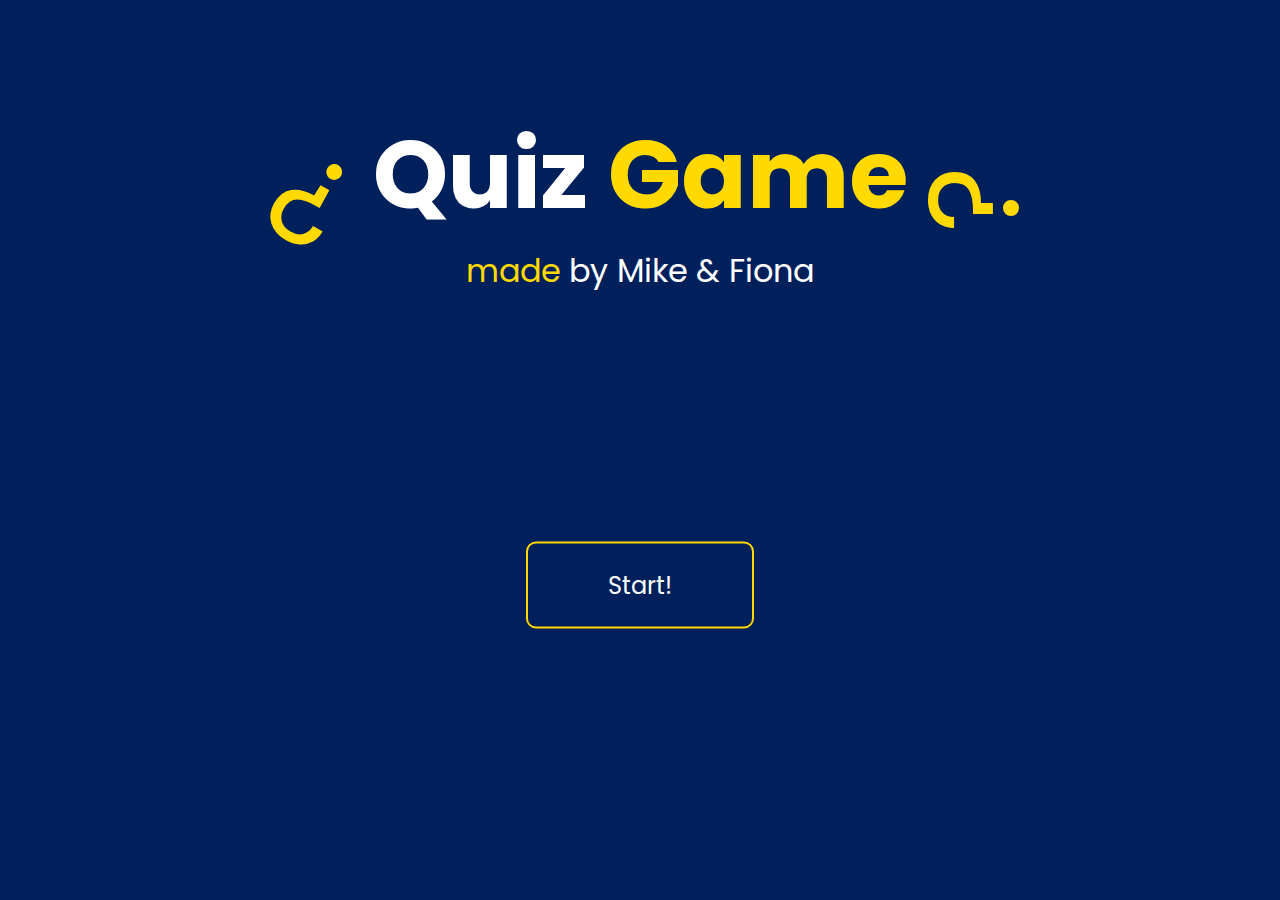
==== index.html @ e265a7c2 "Added pageOne with Question" ====
<!DOCTYPE html>
<html lang="en">
  <head>
    <meta charset="UTF-8" />
    <meta name="viewport" content="width=device-width, initial-scale=1.0" />
    <meta http-equiv="X-UA-Compatible" content="IE=edge" />
    <meta name="viewport" content="width=device-width, initial-scale=1.0" />
    <link rel="preconnect" href="https://fonts.googleapis.com" />
    <link rel="preconnect" href="https://fonts.gstatic.com" crossorigin />
    <link
      href="https://fonts.googleapis.com/css2?family=Poppins:wght@300;400;500;700&display=swap"
      rel="stylesheet"
    />
    <link rel="stylesheet" href="style.css" />
    <title>Quiz game | Mike&Fiona</title>
  </head>
  <body>
    <!-- Header -->
    <header>
      <span class="yellow-qm qmOne">?</span>
      <section class="header-text">
        <h1>Quiz <span class="yellow-h">Game</span></h1>
        <p>
          <span class="yellow-p">made</span> by Mike<span class="yellow-p"></span>
            & </span
          >Fiona
        </p>
      </section>
      <span class="yellow-qm qmTwo">?</span>
    </header>
    <a href="./pageOne.html">Start!</a>
  </body>
  <!-- Feel free to add whatever you want:) -->
</html>
---- style.css ----
* {
  margin: 0;
  padding: 0;
  font-family: "Poppins", sans-serif;
  box-sizing: border-box;
}
body {
  width: 80%;
  margin: 0 auto;
  background-color: #00205b;
}

/* header */

header {
  align-self: center;
  text-align: center;
  color: #fff;
  display: flex;
  align-items: center;
  justify-content: center;
  margin-top: 10%;
}

header span.yellow-qm {
  color: #ffd900;
  font-size: 8rem;
  margin: 0 2rem;
}
.qmOne {
  transform: rotate(-150deg);
}
.qmTwo {
  transform: rotate(-90deg);
}

.header-text h1 {
  font-size: 6rem;
}

.header-text p {
  font-size: 2rem;
}

.yellow-h,
.yellow-p {
  color: #ffd900;
}

/* button */
a {
  border: solid 0.125rem #ffd900;
  padding: 1.5rem 5rem;
  border-radius: 0.625rem;
  text-decoration: none;
  color: #fff;
  position: absolute;
  top: 65%;
  left: 50%;
  transform: translate(-50%, -50%);
  font-weight: 400;
  font-size: 1.5rem;
  background-color: transparent;
  transition: all 0.65s linear 200ms;
}

a:hover {
  background-color: rgba(255, 217, 0, 0.6);
}

/* feel free whatever you want:) */
.question-container{
  display: flex;
  align-items: flex-start;
  justify-content: center;
  margin-top:15%;
}

form{
  display: flex;
  flex-direction: column;
  background-color: #00205b;
  align-items: flex-start;
  width: 50%;
  
}

form p {
  width: 100%;
  background-color: rgba(255, 217, 0, 0.6);
  font-size: 2rem;
  color: #00205b;
  border-bottom: solid #00205b 2px;
  padding:2rem;
  margin-bottom: 2rem;
}

label {
  background-color: rgba(255, 217, 0, 0.6);
  color: #00205b;
  width: 100%;
  padding:1rem;
}

label:hover {
  background-color: lightslategray;
}
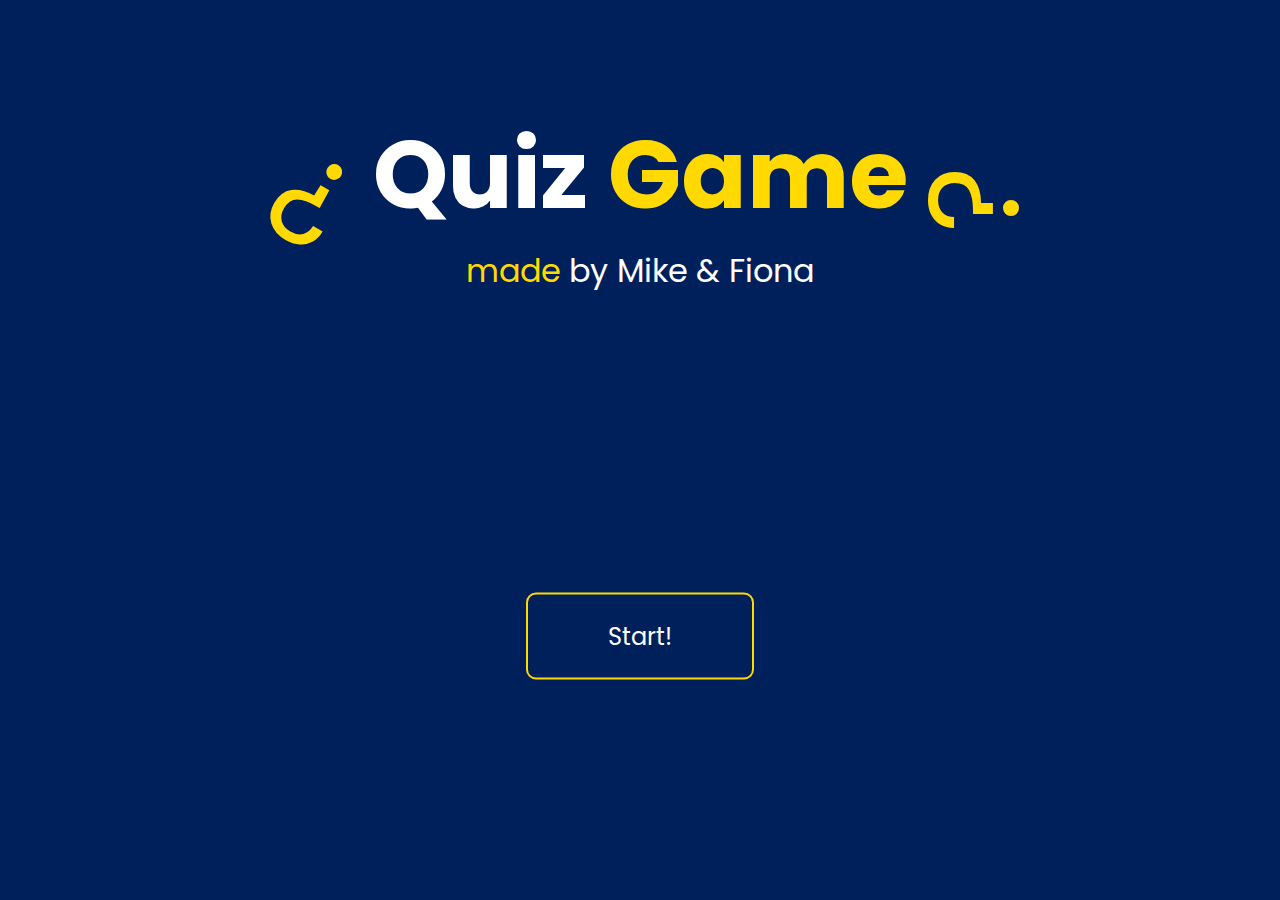
==== commit e3b2a5d9: "Added results page and fixed q2/3 buttons" ====
--- a/index.html
+++ b/index.html
@@ -12,7 +12,7 @@
       rel="stylesheet"
     />
     <link rel="stylesheet" href="style.css" />
-    <title>Quiz game | Mike&Fiona</title>
+    <title>Quiz game</title>
   </head>
   <body>
     <!-- Header -->
@@ -28,7 +28,6 @@
       </section>
       <span class="yellow-qm qmTwo">?</span>
     </header>
-    <a href="./pageOne.html">Start!</a>
+    <a href="./questionPage.html">Start!</a>
   </body>
-  <!-- Feel free to add whatever you want:) -->
 </html>
--- a/style.css
+++ b/style.css
@@ -48,6 +48,11 @@
 }
 
 /* button */
+.play-again a {
+  top: 40%;
+  font-size: 1.2rem;
+}
+
 a {
   border: solid 0.125rem #ffd900;
   padding: 1.5rem 5rem;
@@ -62,6 +67,7 @@
   font-size: 1.5rem;
   background-color: transparent;
   transition: all 0.65s linear 200ms;
+  margin-top: 4%;
 }
 
 a:hover {
@@ -73,7 +79,7 @@
   display: flex;
   align-items: flex-start;
   justify-content: center;
-  margin-top:15%;
+  margin-top:6%;
 }
 
 form{
@@ -82,26 +88,109 @@
   background-color: #00205b;
   align-items: flex-start;
   width: 50%;
-  
 }
 
 form p {
   width: 100%;
-  background-color: rgba(255, 217, 0, 0.6);
-  font-size: 2rem;
+  background-color:rgba(248, 247, 56, 0.82);
+  font-size: 1.8rem;
   color: #00205b;
   border-bottom: solid #00205b 2px;
   padding:2rem;
   margin-bottom: 2rem;
+  border-width: 2px;
+  border-style: outset;
+  border-color: buttonborder;
+  border-image: initial;
+  border-radius: 12px;
 }
 
-label {
-  background-color: rgba(255, 217, 0, 0.6);
+input {
+  background-color: rgba(248, 247, 56, 0.82);
   color: #00205b;
   width: 100%;
   padding:1rem;
+  font-size: 1.2rem;
+  text-align: left;
+  border-radius: 12px;
+  transition: all 0.2s linear 100ms;
 }
 
-label:hover {
+input[type=submit]:hover {
   background-color: lightslategray;
-}+}
+
+.pageOne-body{
+  width: 100%;
+}
+
+.score-board{
+  margin-top:1rem;
+  font-size: 2rem;
+  display: flex;
+  flex-direction: row;
+  justify-content: space-between;
+  border-radius: 12px;
+  color:#00205b;
+  background-color: rgba(248, 247, 56, 0.82);
+  padding: 1.5rem;
+}
+
+.results-box{
+  display: flex;
+  flex-direction: column;
+  align-items: center;
+}
+
+#result {
+  justify-self: center;
+  padding: 10% 5%;
+  color:rgba(248, 247, 56, 0.82);
+  border: rgba(248, 247, 56, 0.82) solid 5px;
+  border-radius: 25px;
+  font-size: 1.5rem;
+}
+
+.lower{
+  font-size: 4rem;
+  padding: 10px;
+  margin-bottom: 3%;
+}
+
+/* Screens less than 880px */
+@media (max-width: 880px) {
+  form{
+    width:80%;
+  }
+
+  .results-box{
+    display: flex;
+    flex-direction: column;
+    justify-content: center;
+  }
+  .lower{
+    font-size: 1.2rem;
+  }
+
+  p#result{
+    font-size: 0.9rem;
+  }
+  
+ a {
+  position: absolute;
+  top: 30%;
+  font-size: 0.9rem;
+  margin-top: 5%;
+  }
+}
+
+/* Screens less than 600px */
+@media (max-width: 600px) {
+  form p{
+    font-size:1rem;
+    padding:1rem;
+  }
+  input {
+    font-size:0.8rem;
+  }
+}
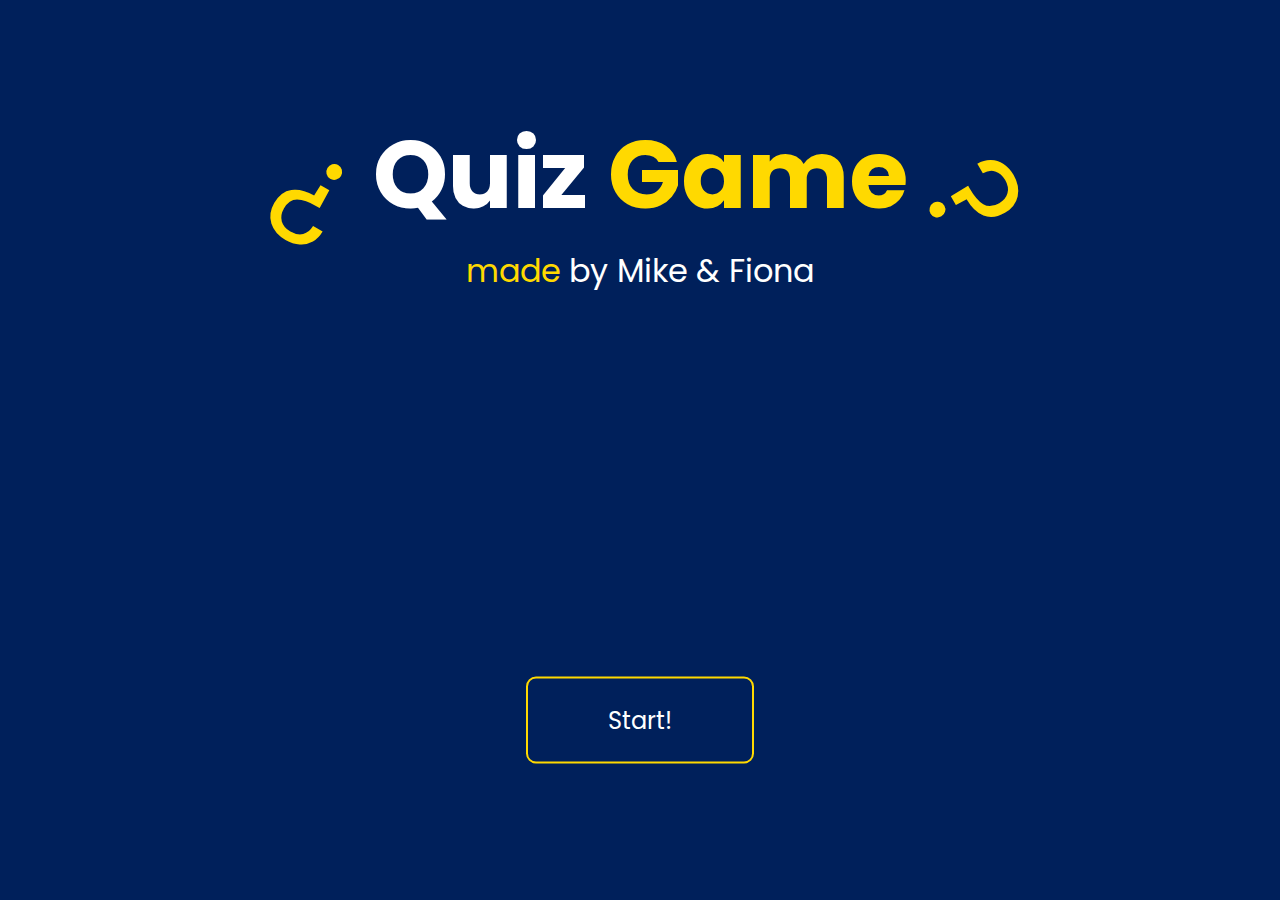
==== commit 7aacb1d8: "added media queries for smaller screens" ====
--- a/index.html
+++ b/index.html
@@ -26,7 +26,7 @@
           >Fiona
         </p>
       </section>
-      <span class="yellow-qm qmTwo">?</span>
+      <span class="yellow-qm qmTwo">?</span></p>
     </header>
     <a href="./questionPage.html">Start!</a>
   </body>
--- a/style.css
+++ b/style.css
@@ -8,15 +8,18 @@
   width: 80%;
   margin: 0 auto;
   background-color: #00205b;
+  display: flex;
+  flex-direction: column;
+  align-items: center;
+  justify-content: center;
 }
 
 /* header */
 
 header {
-  align-self: center;
-  text-align: center;
   color: #fff;
   display: flex;
+  flex-direction: row;
   align-items: center;
   justify-content: center;
   margin-top: 10%;
@@ -31,20 +34,23 @@
   transform: rotate(-150deg);
 }
 .qmTwo {
-  transform: rotate(-90deg);
+  transform: rotate(60deg);
 }
 
 .header-text h1 {
   font-size: 6rem;
+  text-align: center;
 }
 
 .header-text p {
   font-size: 2rem;
+  text-align: center;
 }
 
 .yellow-h,
 .yellow-p {
   color: #ffd900;
+  margin-top: 2rem;
 }
 
 /* button */
@@ -60,21 +66,19 @@
   text-decoration: none;
   color: #fff;
   position: absolute;
-  top: 65%;
   left: 50%;
+  top: 80%;
   transform: translate(-50%, -50%);
   font-weight: 400;
   font-size: 1.5rem;
   background-color: transparent;
   transition: all 0.65s linear 200ms;
-  margin-top: 4%;
 }
 
 a:hover {
   background-color: rgba(255, 217, 0, 0.6);
 }
 
-/* feel free whatever you want:) */
 .question-container{
   display: flex;
   align-items: flex-start;
@@ -144,11 +148,12 @@
 
 #result {
   justify-self: center;
-  padding: 10% 5%;
-  color:rgba(248, 247, 56, 0.82);
-  border: rgba(248, 247, 56, 0.82) solid 5px;
+  padding: 5rem 1rem;
+  color: white;
+  border: #ffd900 solid 0.125rem;
   border-radius: 25px;
   font-size: 1.5rem;
+  text-align: center;
 }
 
 .lower{
@@ -177,8 +182,6 @@
   }
   
  a {
-  position: absolute;
-  top: 30%;
   font-size: 0.9rem;
   margin-top: 5%;
   }
@@ -193,4 +196,9 @@
   input {
     font-size:0.8rem;
   }
-}
+
+  .qmOne, .qmTwo {
+    display: none;
+  }
+}
+
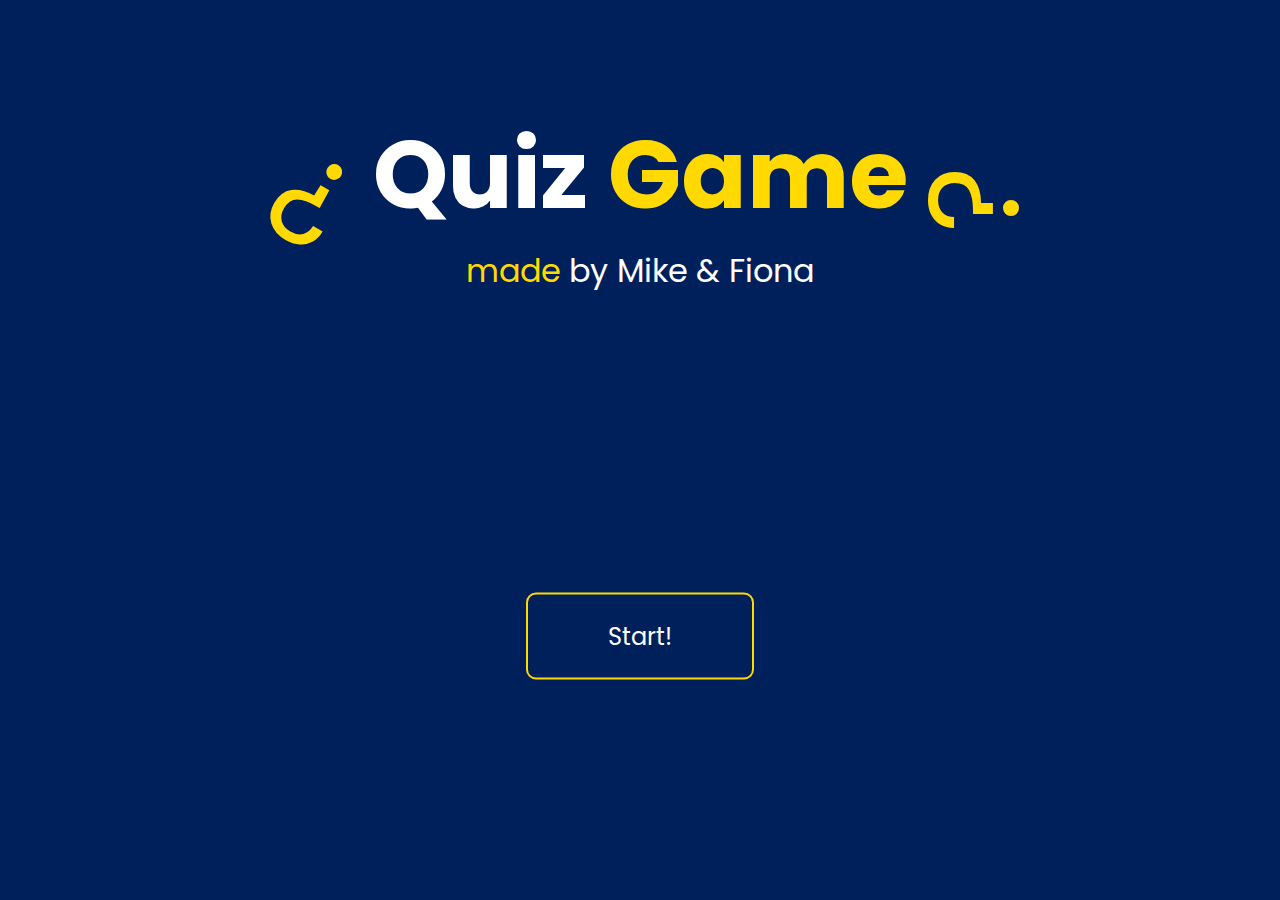
==== commit 06ec53ed: "wrong branch small screens errors?" ====
--- a/index.html
+++ b/index.html
@@ -11,6 +11,7 @@
       href="https://fonts.googleapis.com/css2?family=Poppins:wght@300;400;500;700&display=swap"
       rel="stylesheet"
     />
+    <!--add stylesheet-->
     <link rel="stylesheet" href="style.css" />
     <title>Quiz game</title>
   </head>
@@ -26,7 +27,7 @@
           >Fiona
         </p>
       </section>
-      <span class="yellow-qm qmTwo">?</span></p>
+      <span class="yellow-qm qmTwo">?</span>
     </header>
     <a href="./questionPage.html">Start!</a>
   </body>
--- a/style.css
+++ b/style.css
@@ -8,18 +8,15 @@
   width: 80%;
   margin: 0 auto;
   background-color: #00205b;
-  display: flex;
-  flex-direction: column;
-  align-items: center;
-  justify-content: center;
 }
 
 /* header */
 
 header {
+  align-self: center;
+  text-align: center;
   color: #fff;
   display: flex;
-  flex-direction: row;
   align-items: center;
   justify-content: center;
   margin-top: 10%;
@@ -34,23 +31,20 @@
   transform: rotate(-150deg);
 }
 .qmTwo {
-  transform: rotate(60deg);
+  transform: rotate(-90deg);
 }
 
 .header-text h1 {
   font-size: 6rem;
-  text-align: center;
 }
 
 .header-text p {
   font-size: 2rem;
-  text-align: center;
 }
 
 .yellow-h,
 .yellow-p {
   color: #ffd900;
-  margin-top: 2rem;
 }
 
 /* button */
@@ -66,19 +60,21 @@
   text-decoration: none;
   color: #fff;
   position: absolute;
+  top: 65%;
   left: 50%;
-  top: 80%;
   transform: translate(-50%, -50%);
   font-weight: 400;
   font-size: 1.5rem;
   background-color: transparent;
   transition: all 0.65s linear 200ms;
+  margin-top: 4%;
 }
 
 a:hover {
   background-color: rgba(255, 217, 0, 0.6);
 }
 
+/* feel free whatever you want:) */
 .question-container{
   display: flex;
   align-items: flex-start;
@@ -148,12 +144,11 @@
 
 #result {
   justify-self: center;
-  padding: 5rem 1rem;
-  color: white;
-  border: #ffd900 solid 0.125rem;
+  padding: 10% 5%;
+  color:#ffd900;
+  border: #ffd900 solid 5px;
   border-radius: 25px;
   font-size: 1.5rem;
-  text-align: center;
 }
 
 .lower{
@@ -182,6 +177,8 @@
   }
   
  a {
+  position: absolute;
+  top: 30%;
   font-size: 0.9rem;
   margin-top: 5%;
   }
@@ -201,4 +198,3 @@
     display: none;
   }
 }
-
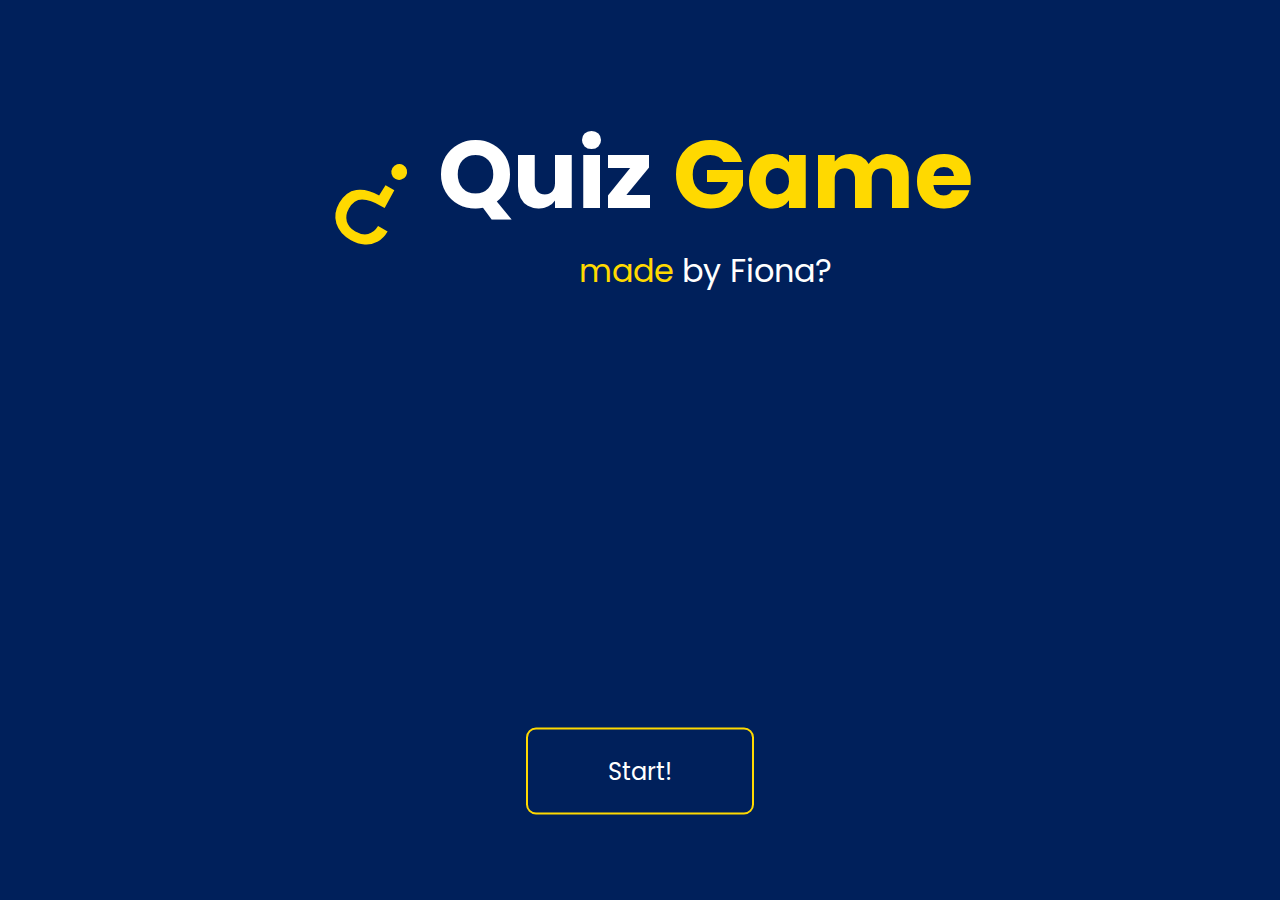
==== commit bfe7202c: "Update index.html" ====
--- a/index.html
+++ b/index.html
@@ -22,9 +22,7 @@
       <section class="header-text">
         <h1>Quiz <span class="yellow-h">Game</span></h1>
         <p>
-          <span class="yellow-p">made</span> by Mike<span class="yellow-p"></span>
-            & </span
-          >Fiona
+          <span class="yellow-p">made</span> by Fiona<span class="yellow-p</span>
         </p>
       </section>
       <span class="yellow-qm qmTwo">?</span>
--- a/style.css
+++ b/style.css
@@ -60,7 +60,7 @@
   text-decoration: none;
   color: #fff;
   position: absolute;
-  top: 65%;
+  top: 80%;
   left: 50%;
   transform: translate(-50%, -50%);
   font-weight: 400;
@@ -125,7 +125,7 @@
 }
 
 .score-board{
-  margin-top:1rem;
+  margin-top:2rem;
   font-size: 2rem;
   display: flex;
   flex-direction: row;
@@ -145,8 +145,8 @@
 #result {
   justify-self: center;
   padding: 10% 5%;
-  color:#ffd900;
-  border: #ffd900 solid 5px;
+  color:white;
+  border: #ffd900 solid 0.125rem;
   border-radius: 25px;
   font-size: 1.5rem;
 }
@@ -178,7 +178,7 @@
   
  a {
   position: absolute;
-  top: 30%;
+  top: 80%;
   font-size: 0.9rem;
   margin-top: 5%;
   }
@@ -186,6 +186,10 @@
 
 /* Screens less than 600px */
 @media (max-width: 600px) {
+  .score-board {
+    font-size: 1rem;
+  }
+
   form p{
     font-size:1rem;
     padding:1rem;
@@ -197,4 +201,12 @@
   .qmOne, .qmTwo {
     display: none;
   }
-}
+
+  .yellow-h {
+    margin-top: 15%;
+  }
+
+.header-text h1{
+    font-size: 4rem;
+  }
+}
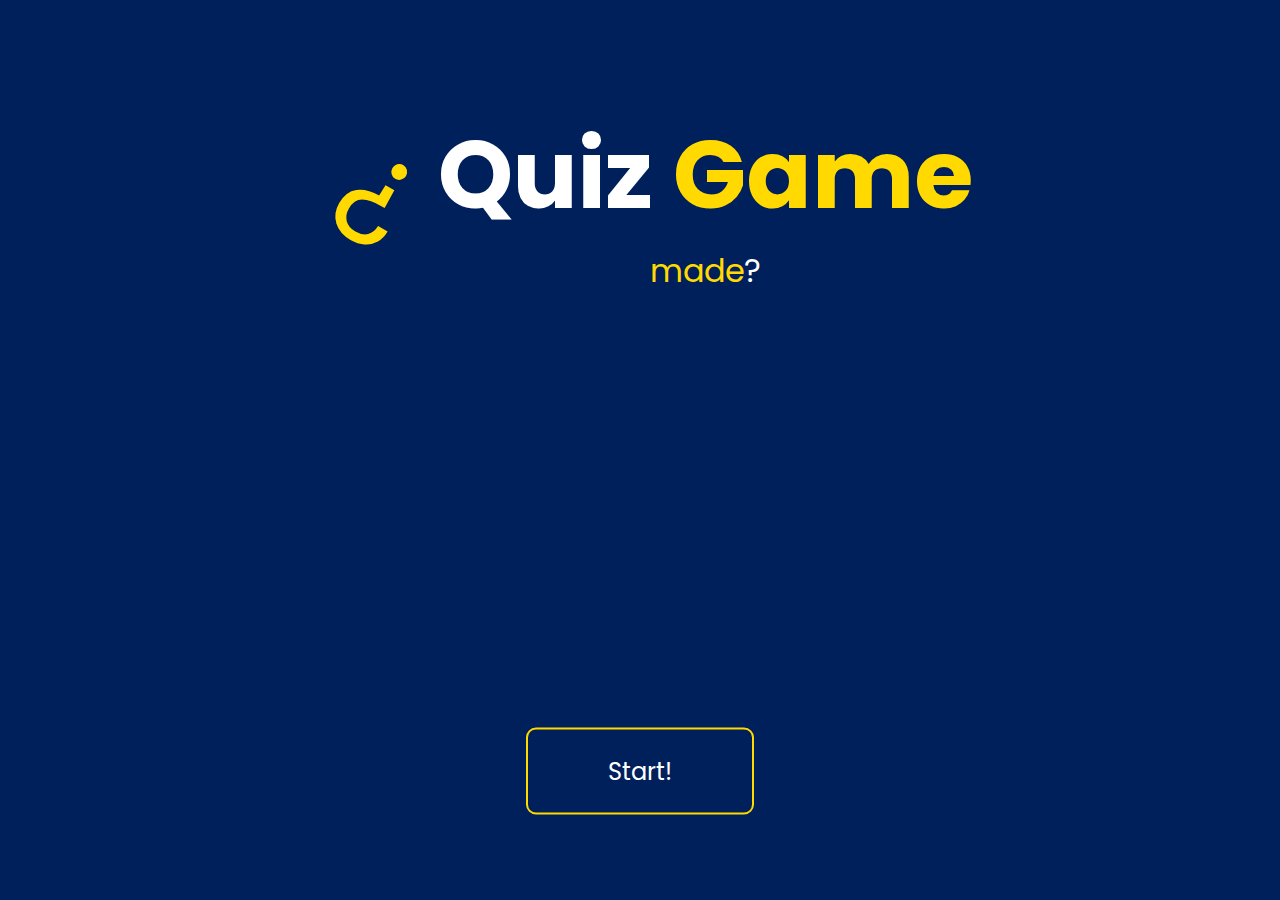
==== commit bd49f307: "Update index.html" ====
--- a/index.html
+++ b/index.html
@@ -22,7 +22,7 @@
       <section class="header-text">
         <h1>Quiz <span class="yellow-h">Game</span></h1>
         <p>
-          <span class="yellow-p">made</span> by Fiona<span class="yellow-p</span>
+          <span class="yellow-p">made</span><span class="yellow-p>by Fiona</span>
         </p>
       </section>
       <span class="yellow-qm qmTwo">?</span>
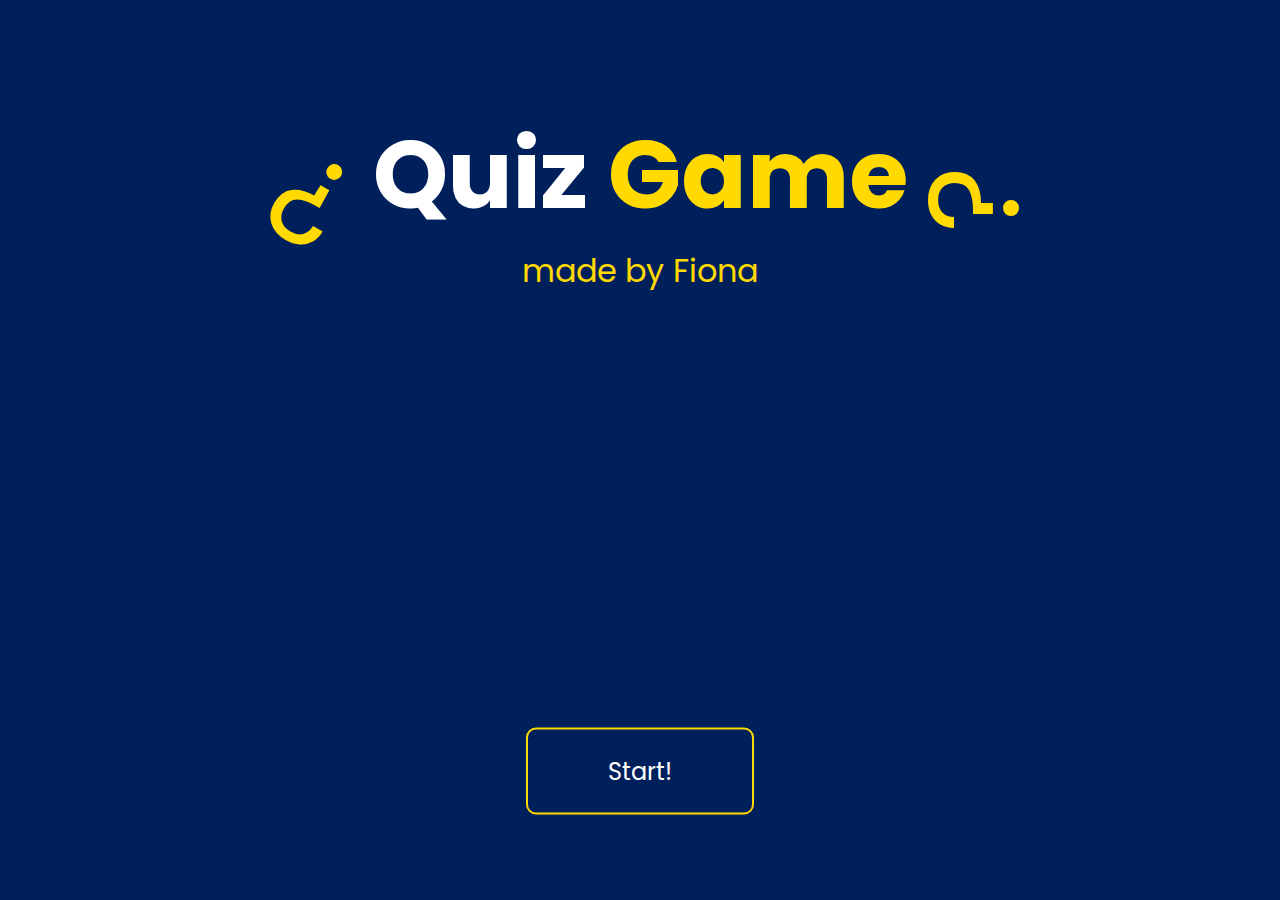
==== commit 53430d98: "Update index.html" ====
--- a/index.html
+++ b/index.html
@@ -22,7 +22,7 @@
       <section class="header-text">
         <h1>Quiz <span class="yellow-h">Game</span></h1>
         <p>
-          <span class="yellow-p">made</span><span class="yellow-p>by Fiona</span>
+          <span class="yellow-p">made by Fiona</span>
         </p>
       </section>
       <span class="yellow-qm qmTwo">?</span>
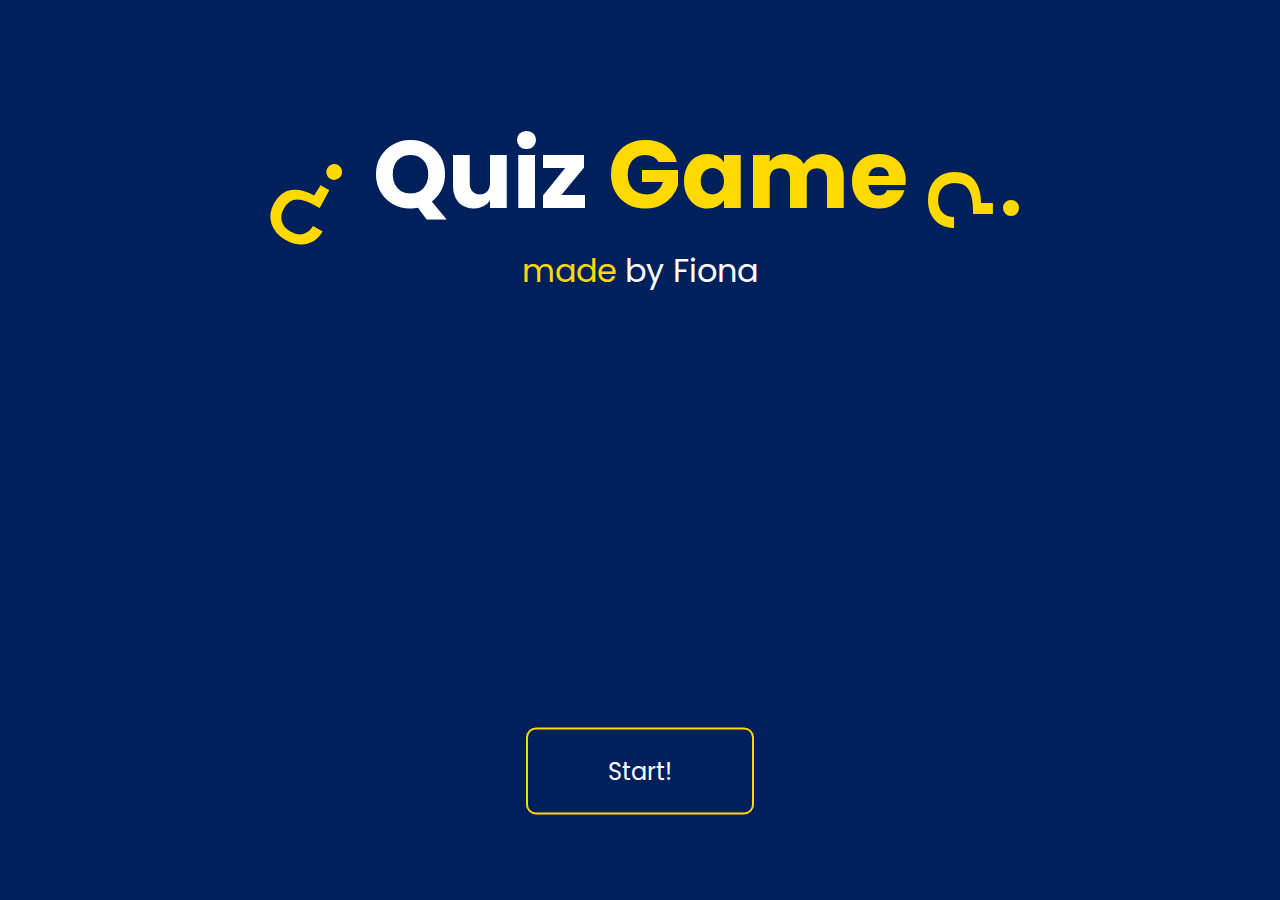
==== commit 01490427: "Update index.html" ====
--- a/index.html
+++ b/index.html
@@ -22,7 +22,7 @@
       <section class="header-text">
         <h1>Quiz <span class="yellow-h">Game</span></h1>
         <p>
-          <span class="yellow-p">made by Fiona</span>
+          <span class="yellow-p">made </span>by Fiona
         </p>
       </section>
       <span class="yellow-qm qmTwo">?</span>
